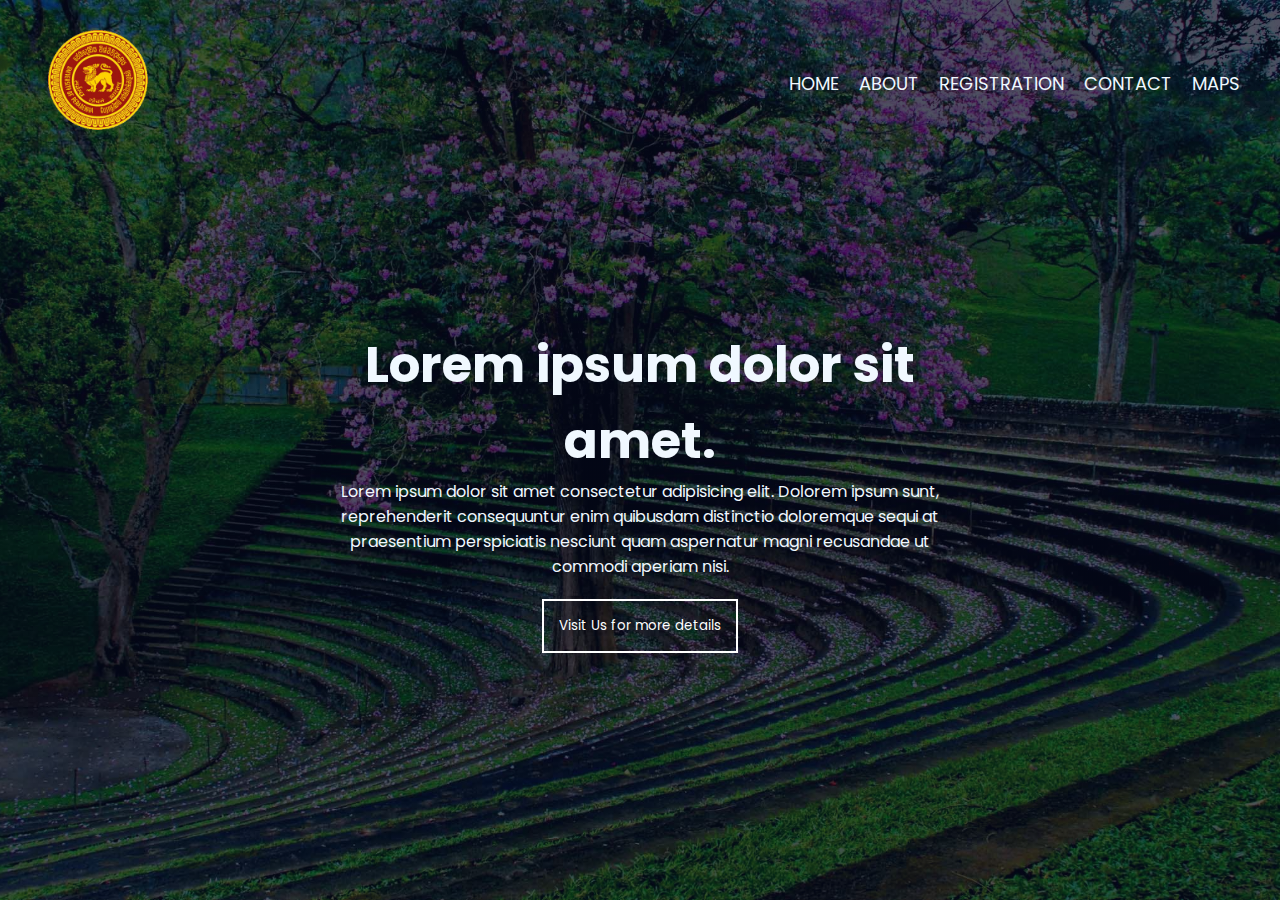
==== index.html @ 1746ff5b "Rename Home.html to index.html" ====
<!DOCTYPE html>
<html lang="en">
<head>
    <meta charset="UTF-8">
    <meta http-equiv="X-UA-Compatible" content="IE=edge">
    <meta name="viewport" content="width=device-width, initial-scale=1.0">
    <title>University of Peradeniya</title>
    <link rel="stylesheet" href="Home.css">
    <link rel="preconnect" href="https://fonts.googleapis.com">
<link rel="preconnect" href="https://fonts.gstatic.com" crossorigin>
<link href="https://fonts.googleapis.com/css2?family=Poppins:wght@200;300;400;600;700&display=swap" rel="stylesheet">
<link rel="stylesheet" href="font-awesome-4.7.0/css/font-awesome.min.css">
</head>
<body>
    <section class="header">
<nav><i id="menu" class="fa fa-bars" onclick="showMenu()"></i>
    <a href="Home.html"><img id="logo" src="imgaes/logo.png" alt="logo"></a>
    <nav class="nav-link">
       
      

        <ul id="menuSlide"> <i id="close" class="fa fa-times" onclick="hideMenu()"></i>
           
            <li><a href="">HOME</a></li>
            <li><a href="">ABOUT</a></li>
            <li><a href="">REGISTRATION</a></li>
            <li><a href="">CONTACT</a></li>
            <li><a href="">MAPS</a></li>
        </ul> 
    </nav>  
</nav> 
<div class="text-box">
        <h1>
          Lorem ipsum dolor sit amet.
        </h1>
        <p>Lorem ipsum dolor sit amet consectetur adipisicing elit. Dolorem ipsum sunt, reprehenderit consequuntur enim quibusdam distinctio doloremque sequi at praesentium perspiciatis nesciunt quam aspernatur magni recusandae ut commodi aperiam nisi.</p>
        <input type="button" value="Visit Us for more details">
    </div>

    </section>
    <script>
        var menuSlide = document.getElementById("menuSlide");
       
        function hideMenu(){
            menuSlide.style.right="-200px";
            
        }
        function showMenu(){
            menuSlide.style.right="0px";
             
        }
    </script>
   
</body>

</html>
---- Home.css ----
*{
    margin: 0;
    padding: 0;
     font-family: 'Poppins', sans-serif;
     overflow: hidden;
     
}
.header{
    min-height: 100vh;
    width: 100%;
    background-image: linear-gradient(rgba(4,9,30,0.7),rgba(4,9,30,0.7)),url(imgaes/University-of-Peradeniya-Sri-Lanka.jpg );
    background-position: center;
    background-size: cover;
    position: relative;
}
#logo{
    width: 100px;
    padding: 30px;
}
nav{
    width: 100vw;
    display: inline;
}
.nav-link ul  {
    padding-top: 60px;
    padding-right: 30px;
    display: flex;
    flex-direction: row;
    float:right;
    position: static;
}
.nav-link ul li{
    padding: 10px;
    list-style: none;
    
}
.nav-link ul li a {
    color: aliceblue;
    text-decoration: none;
    font-size: large;
    transition: 0.5s;
}
.nav-link ul li::after {
    width: 0%;
    content: '';
    background: #f44336;
    height: 2px;
    display: block;
    margin: auto;
    transition: 0.5s;
}
.nav-link ul li:hover::after {
    width: 100%;
    content: '';
    background: #f44336;
    height: 2px;
    display: block;
    margin: auto;
    
}
.text-box{
    position: absolute;
    top: 50%;
    left: 50%;
    transform: translate(-50%,-50%);
    color: aliceblue;
    text-align: center;
}
.text-box h1{
    font-size: 50px;
    margin-top: 100px;
}
.text-box p {
    font-size: 16px;
}
.text-box input{
    background: transparent;
    border: #ffffff 2px solid ;
    color: #ffffff;
    padding: 15px;
    margin: 20px;
    transition: 0.5s;
}
.text-box input:hover{
    background: #f44336;
    border: #f44336 2px solid ;
    color: #ffffff;
    padding: 15px;
    margin: 20px;
}
i{
    visibility: hidden;
    color: #ffffff;
}
@media(max-width :700px) {
    .text-box h1{
        font-size: 30px;
    }
    .nav-link ul  {
        height:100vh;
        width:200px;
        background-color: #f44336;
        padding-top: 0px;  
        display: block;
        position: absolute;
        z-index:1;
        top: 0;
        right: 0;
        transition:  0.5s;
    }
    .nav-link ul li{
        padding: 30px 0px 0px 30px;
    }
#close{
    visibility: inherit;
    padding: 10px;
    font-size: 22px;
    color: #ffffff;
    cursor: pointer;

}
#menu{
    float: right;
    visibility: inherit;
    padding: 10px;
    font-size: 22px;
    color: #ffffff;
    cursor: pointer;
}
.nav-link ul  {
   
    padding-right: 0px;
    
}
}
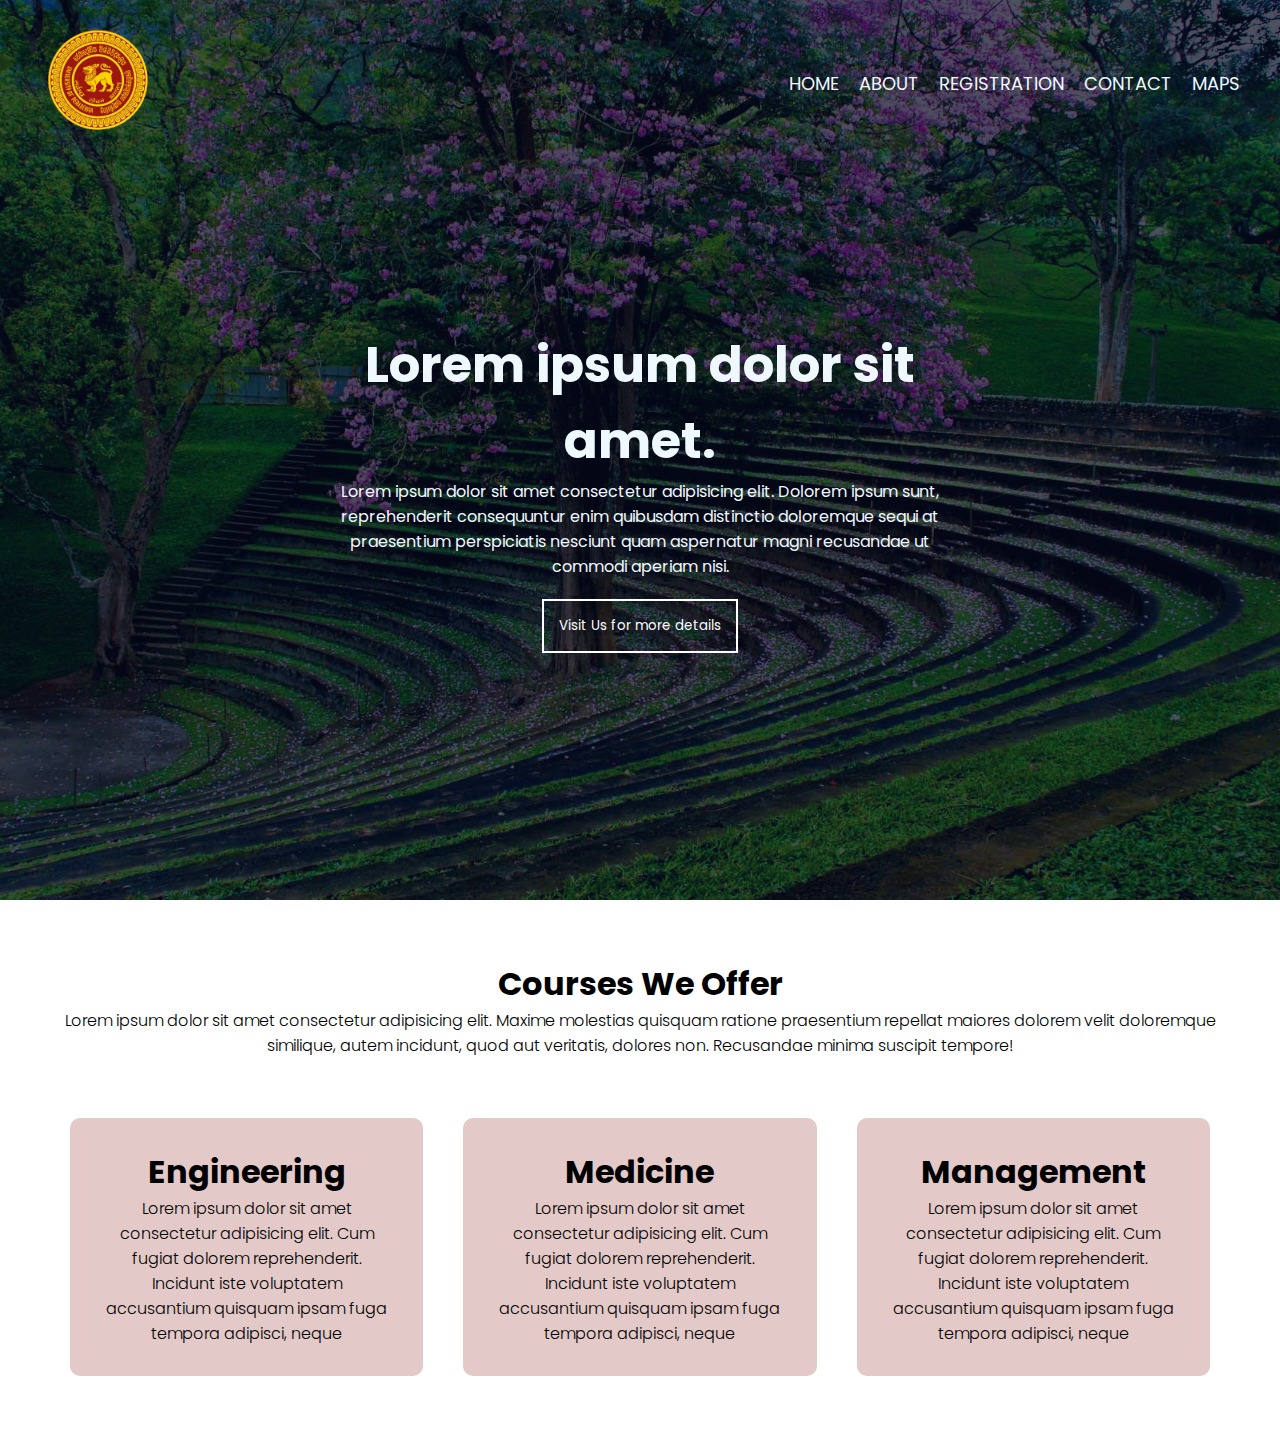
==== commit f8ef64d8: "first" ====
--- a/index.html
+++ b/index.html
@@ -38,6 +38,28 @@
     </div>
 
     </section>
+
+
+    <!-- Courses -->
+<section class="courses">
+    <h1>Courses We Offer</h1>
+    <p>Lorem ipsum dolor sit amet consectetur adipisicing elit. Maxime molestias quisquam ratione praesentium repellat maiores dolorem velit doloremque similique, autem incidunt, quod aut veritatis, dolores non. Recusandae minima suscipit tempore!</p>
+
+    <div class="box">
+        <div class="course">
+            <h1>Engineering</h1>
+            <p>Lorem ipsum dolor sit amet consectetur adipisicing elit. Cum fugiat dolorem reprehenderit. Incidunt iste voluptatem accusantium quisquam ipsam fuga tempora adipisci, neque</p>
+        </div>
+        <div class="course">
+            <h1>Medicine</h1>
+            <p>Lorem ipsum dolor sit amet consectetur adipisicing elit. Cum fugiat dolorem reprehenderit. Incidunt iste voluptatem accusantium quisquam ipsam fuga tempora adipisci, neque</p>
+        </div>
+        <div class="course">
+            <h1>Management</h1>
+            <p>Lorem ipsum dolor sit amet consectetur adipisicing elit. Cum fugiat dolorem reprehenderit. Incidunt iste voluptatem accusantium quisquam ipsam fuga tempora adipisci, neque</p>
+        </div>
+    </div>
+</section>
     <script>
         var menuSlide = document.getElementById("menuSlide");
        
@@ -53,4 +75,4 @@
    
 </body>
 
-</html>
+</html>--- a/Home.css
+++ b/Home.css
@@ -1,9 +1,10 @@
-*{
+    *{
     margin: 0;
     padding: 0;
      font-family: 'Poppins', sans-serif;
-     overflow: hidden;
-     
+     overflow-x: hidden;
+    
+
 }
 .header{
     min-height: 100vh;
@@ -32,7 +33,7 @@
 .nav-link ul li{
     padding: 10px;
     list-style: none;
-    
+
 }
 .nav-link ul li a {
     color: aliceblue;
@@ -56,7 +57,7 @@
     height: 2px;
     display: block;
     margin: auto;
-    
+
 }
 .text-box{
     position: absolute;
@@ -92,6 +93,37 @@
     visibility: hidden;
     color: #ffffff;
 }
+
+
+/* courses */
+.courses {
+
+margin: 30px;
+margin-top: 60px;
+text-align:center
+}
+.courses p{
+    text-align: center;
+    font-weight: 300;
+}
+.box{
+    margin: 20px;
+    margin-top: 40px;
+  display: flex ;
+  justify-content: space-between;
+}
+.course{
+    margin:20px ;
+    width: 30%;
+    padding: 30px;
+    background-color: #e3c9c7;
+    border-radius: 10px;
+    transition: all 0.5s;
+}
+.course:hover{
+    box-shadow: 5px 5px 5px 5px  #605e5e;
+    transform: scale(1.04);
+}
 @media(max-width :700px) {
     .text-box h1{
         font-size: 30px;
@@ -105,10 +137,12 @@
         position: absolute;
         z-index:1;
         top: 0;
-        right: 0;
+        right: -200px;
         transition:  0.5s;
+        
     }
     .nav-link ul li{
+       
         padding: 30px 0px 0px 30px;
     }
 #close{
@@ -128,8 +162,16 @@
     cursor: pointer;
 }
 .nav-link ul  {
-   
+
     padding-right: 0px;
-    
+
+}
+.box{
+    flex-direction: column;
+    justify-content: center;
+    align-items: center;
+}
+.course{
+    width: 60%;
 }
 }